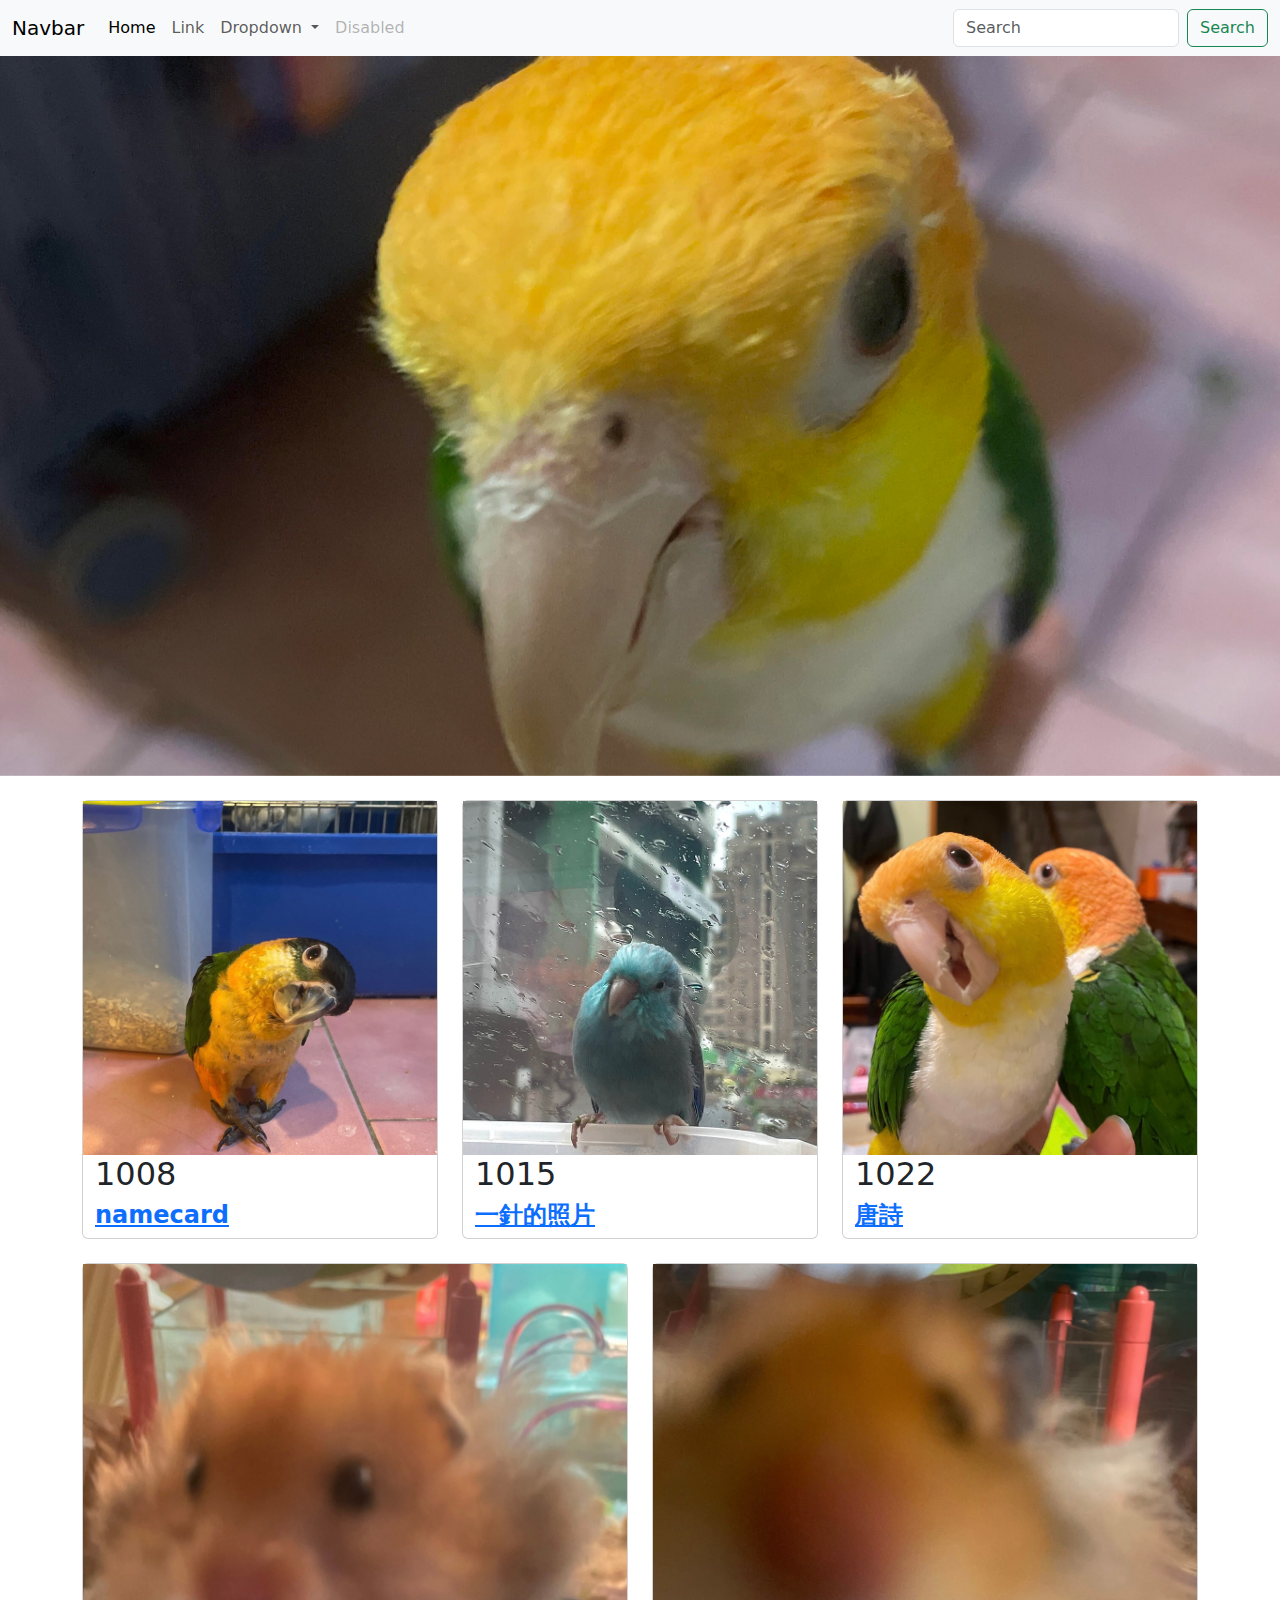
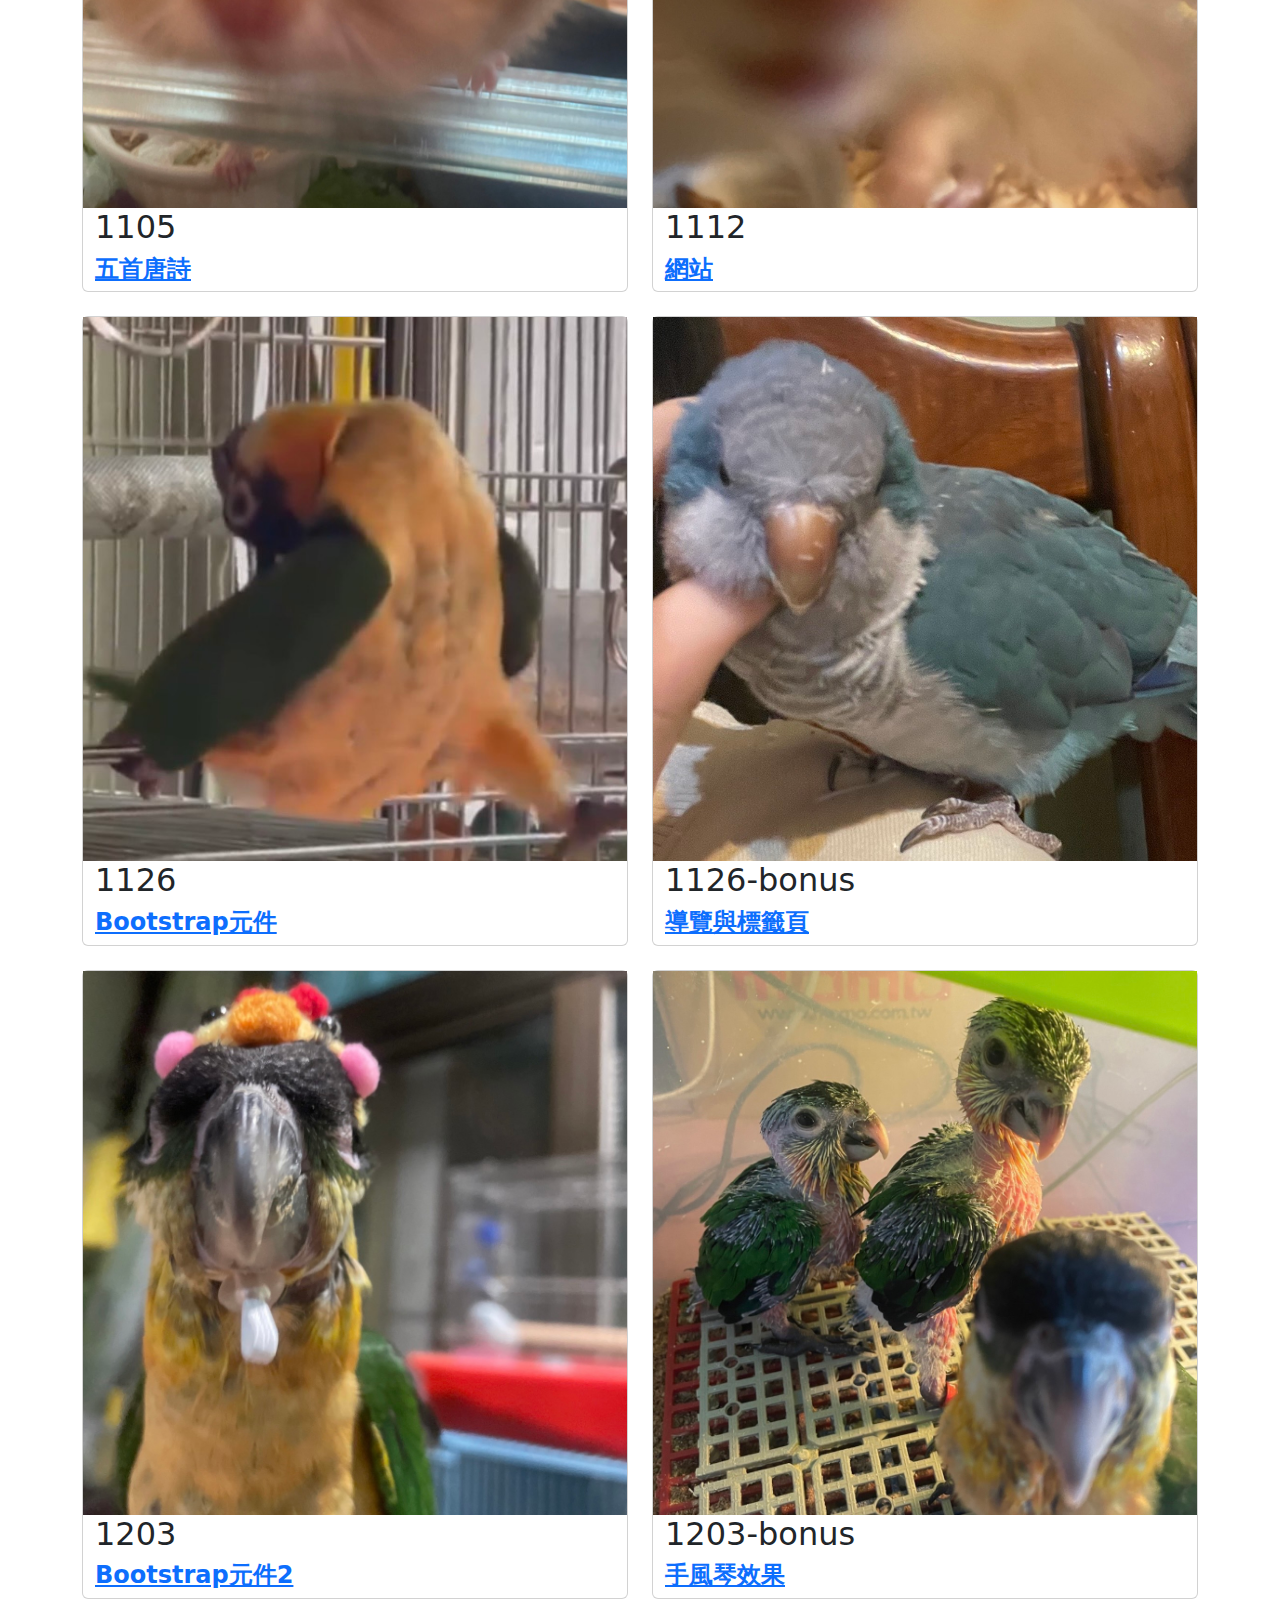
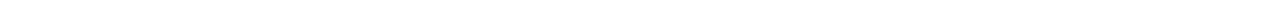
==== index.html @ 03aa545a "Update index.html" ====
<!DOCTYPE html>

<html>

<head>
	<meta charset="utf-8">
	<title>ZOE'S WEBSITE</title>
	<link href="https://cdn.jsdelivr.net/npm/bootstrap@5.3.3/dist/css/bootstrap.min.css" rel="stylesheet" integrity="sha384-QWTKZyjpPEjISv5WaRU9OFeRpok6YctnYmDr5pNlyT2bRjXh0JMhjY6hW+ALEwIH" crossorigin="anonymous">
		<script src="https://cdn.jsdelivr.net/npm/bootstrap@5.3.3/dist/js/bootstrap.bundle.min.js" integrity="sha384-YvpcrYf0tY3lHB60NNkmXc5s9fDVZLESaAA55NDzOxhy9GkcIdslK1eN7N6jIeHz" crossorigin="anonymous"></script>

</head>

<body>
	<nav class="navbar navbar-expand-lg bg-body-tertiary">
		<div class="container-fluid">
			<a class="navbar-brand" href="#">Navbar</a>
			<button class="navbar-toggler" type="button" data-bs-toggle="collapse"
				data-bs-target="#navbarSupportedContent" aria-controls="navbarSupportedContent" aria-expanded="false"
				aria-label="Toggle navigation">
				<span class="navbar-toggler-icon"></span>
			</button>
			<div class="collapse navbar-collapse" id="navbarSupportedContent">
				<ul class="navbar-nav me-auto mb-2 mb-lg-0">
					<li class="nav-item">
						<a class="nav-link active" aria-current="page" href="#">Home</a>
					</li>
					<li class="nav-item">
						<a class="nav-link" href="#">Link</a>
					</li>
					<li class="nav-item dropdown">
						<a class="nav-link dropdown-toggle" href="#" role="button" data-bs-toggle="dropdown"
							aria-expanded="false">
							Dropdown
						</a>
						<ul class="dropdown-menu">
							<li><a class="dropdown-item" href="#">Action</a></li>
							<li><a class="dropdown-item" href="#">Another action</a></li>
							<li>
								<hr class="dropdown-divider">
							</li>
							<li><a class="dropdown-item" href="#">Something else here</a></li>
						</ul>
					</li>
					<li class="nav-item">
						<a class="nav-link disabled" aria-disabled="true">Disabled</a>
					</li>
				</ul>
				<form class="d-flex" role="search">
					<input class="form-control me-2" type="search" placeholder="Search" aria-label="Search">
					<button class="btn btn-outline-success" type="submit">Search</button>
				</form>
			</div>
		</div>
	</nav>

	<div id="carouselExampleSlidesOnly" class="carousel slide" data-bs-ride="carousel" data-bs-interval="3000">
		<div class="carousel-inner">
			<div class="carousel-item active">
				<img src="1112/1.jpg" class="d-block w-100" alt="Image 1">
			</div>
			<div class="carousel-item">
				<img src="1112/2.jpg" class="d-block w-100" alt="Image 2">
			</div>
			<div class="carousel-item">
				<img src="1112/3.jpg" class="d-block w-100" alt="Image 3">
			</div>
			<div class="carousel-item">
				<img src="1112/4.jpg" class="d-block w-100" alt="Image 4">
			</div>
			<div class="carousel-item">
				<img src="1112/5.jpg" class="d-block w-100" alt="Image 5">
			</div>
		</div>
	</div>	
	<br />
	<div class="container">
		<div class="row">
			<div class="col-4">
				<div class='card'>
					<img src='b/b1.jpg' style='width: 100%'>
					<div class='container noto-serif-tc-123'>
						<h2>1008</h2>
						<h4><b><a href=".\1008\1008_namecard.html">namecard</a></b></h4>
					</div>
				</div>
			</div>
			<div class="col-4">
				<div class='card'>
					<img src='b/b2.jpg' style='width: 100%'>
					<div class='container noto-serif-tc-123'>
						<h2>1015</h2>
						<h4><b><a href=".\1015\index.html">一針的照片</a></b></h4>
					</div>
				</div>
			</div>
			<div class="col-4">
				<div class='card'>
					<img src='b/b3.jpg' style='width: 100%'>
					<div class='container noto-serif-tc-123'>
						<h2>1022</h2>
						<h4><b><a href=".\1022\index.html">唐詩</a></b></h4>
					</div>
				</div>
			</div>
		</div>
		<br />
		<div class="row">
			<div class="col-6">
				<div class='card'>
					<img src='b/b4.jpg' style='width: 100%'>
					<div class='container noto-serif-tc-123'>
						<h2>1105</h2>
						<h4><b><a href=".\1105\index.html">五首唐詩</a></b></h4>
					</div>
				</div>
			</div>
			<div class="col-6">
				<div class='card'>
					<img src='b/b5.jpg' style='width: 100%'>
					<div class='container noto-serif-tc-123'>
						<h2>1112</h2>
						<h4><b><a href=".\1112\index.html">網站</a></b></h4>
					</div>
				</div>
			</div>
		</div>
		<br />
		<div class="row">
			<div class="col-6">
				<div class='card'>
					<img src='b/b6.jpg' style='width: 100%'>
					<div class='container noto-serif-tc-123'>
						<h2>1126</h2>
						<h4><b><a href=".\1126\index.html">Bootstrap元件</a></b></h4>
					</div>
				</div>
			</div>
			<div class="col-6">
				<div class='card'>
					<img src='b/b7.jpg' style='width: 100%'>
					<div class='container noto-serif-tc-123'>
						<h2>1126-bonus</h2>
						<h4><b><a href=".\1126-bonus\index.html">導覽與標籤頁</a></b></h4>
					</div>
				</div>
			</div>
		</div>
		<br />
		<div class="row">
			<div class="col-6">
				<div class='card'>
					<img src='b/b8.jpg' style='width: 100%'>
					<div class='container noto-serif-tc-123'>
						<h2>1203</h2>
						<h4><b><a href=".\1203\index.html">Bootstrap元件2</a></b></h4>
					</div>
				</div>
			</div>
			<div class="col-6">
				<div class='card'>
					<img src='b/b9.jpg' style='width: 100%'>
					<div class='container noto-serif-tc-123'>
						<h2>1203-bonus</h2>
						<h4><b><a href=".\1203-bonus\index.html">手風琴效果</a></b></h4>
					</div>
				</div>
			</div>
		</div>
		</br>
	</div>
</body>


</html>
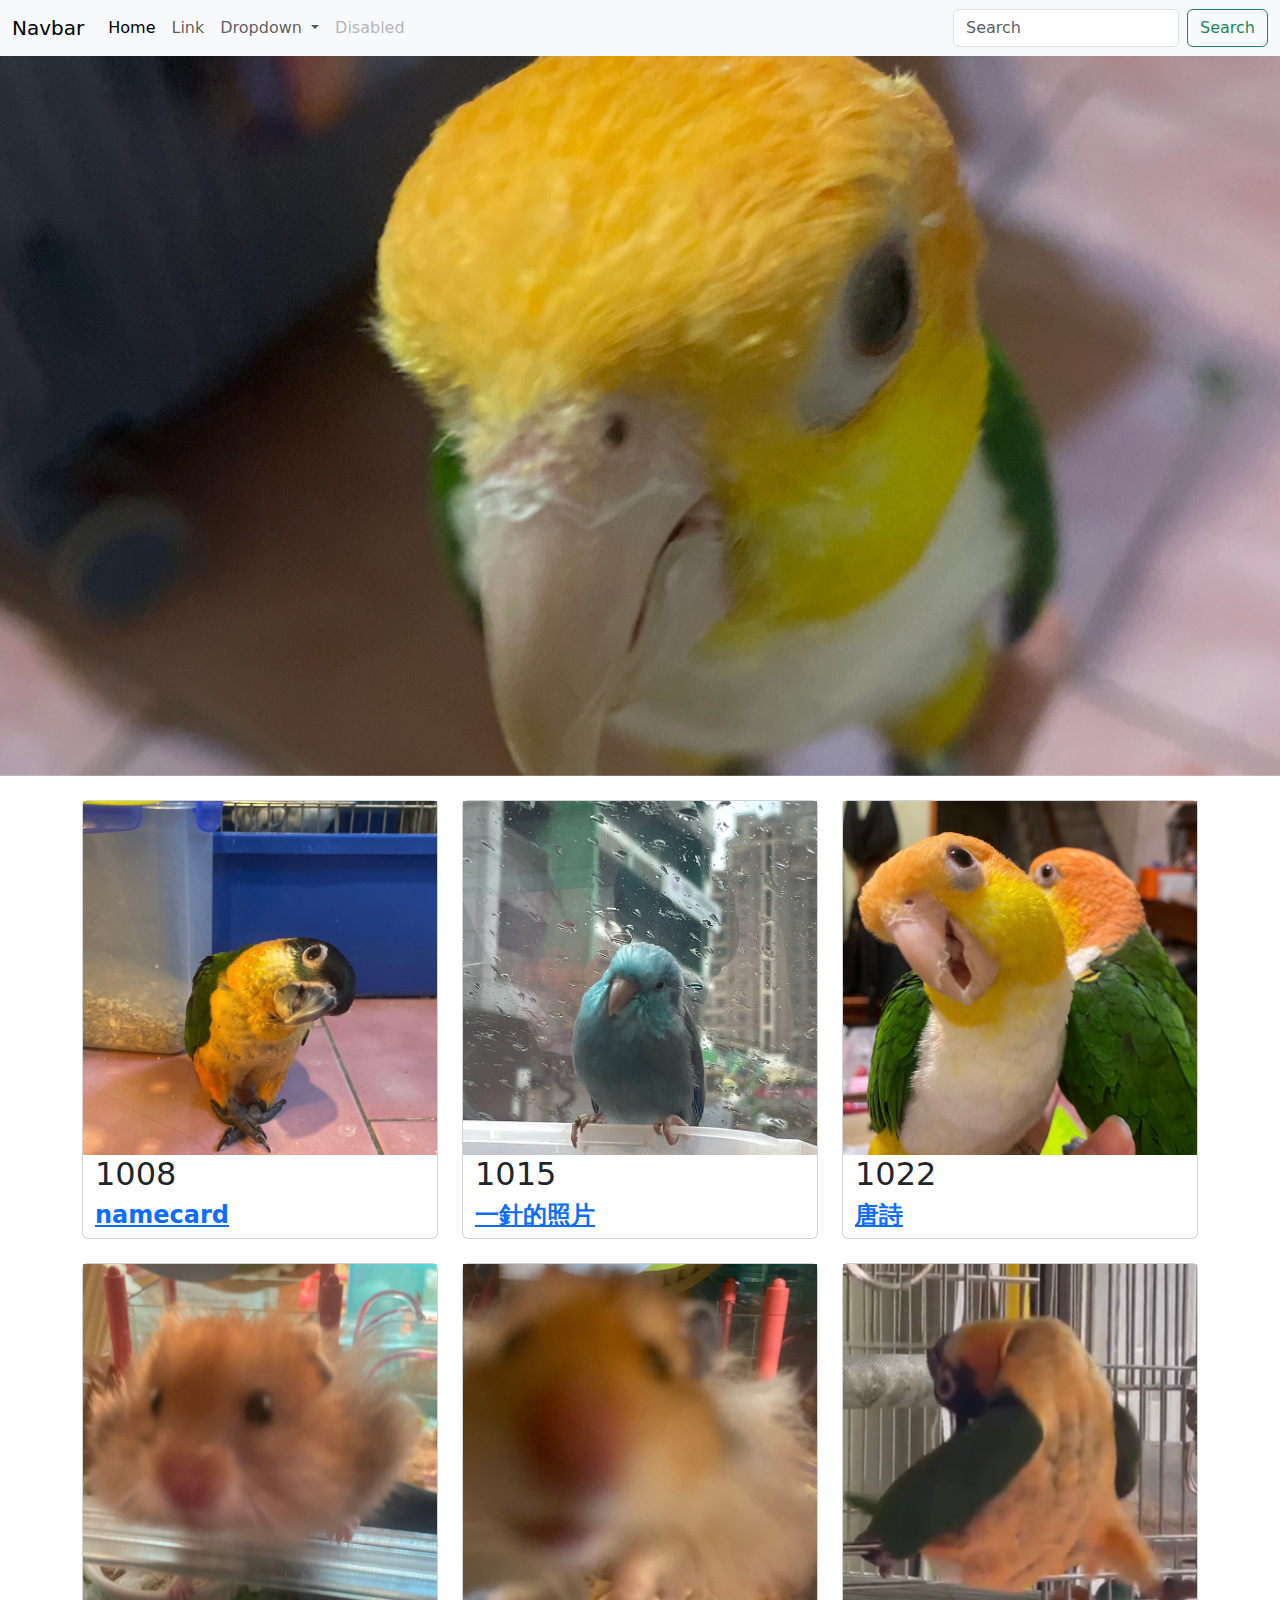
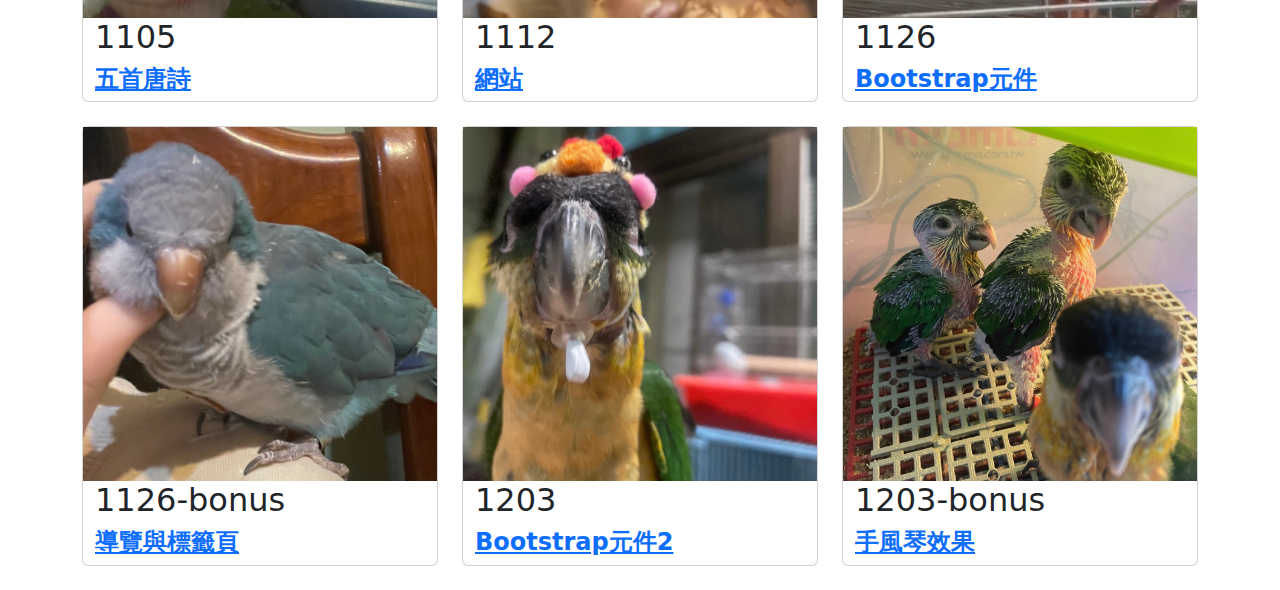
==== commit 34082bbd: "Update index.html" ====
--- a/index.html
+++ b/index.html
@@ -105,7 +105,7 @@
 		</div>
 		<br />
 		<div class="row">
-			<div class="col-6">
+			<div class="col-4">
 				<div class='card'>
 					<img src='b/b4.jpg' style='width: 100%'>
 					<div class='container noto-serif-tc-123'>
@@ -114,7 +114,7 @@
 					</div>
 				</div>
 			</div>
-			<div class="col-6">
+			<div class="col-4">
 				<div class='card'>
 					<img src='b/b5.jpg' style='width: 100%'>
 					<div class='container noto-serif-tc-123'>
@@ -123,10 +123,7 @@
 					</div>
 				</div>
 			</div>
-		</div>
-		<br />
-		<div class="row">
-			<div class="col-6">
+			<div class="col-4">
 				<div class='card'>
 					<img src='b/b6.jpg' style='width: 100%'>
 					<div class='container noto-serif-tc-123'>
@@ -135,7 +132,10 @@
 					</div>
 				</div>
 			</div>
-			<div class="col-6">
+		</div>
+		<br />
+		<div class="row">
+			<div class="col-4">
 				<div class='card'>
 					<img src='b/b7.jpg' style='width: 100%'>
 					<div class='container noto-serif-tc-123'>
@@ -144,10 +144,7 @@
 					</div>
 				</div>
 			</div>
-		</div>
-		<br />
-		<div class="row">
-			<div class="col-6">
+			<div class="col-4">
 				<div class='card'>
 					<img src='b/b8.jpg' style='width: 100%'>
 					<div class='container noto-serif-tc-123'>
@@ -156,7 +153,7 @@
 					</div>
 				</div>
 			</div>
-			<div class="col-6">
+			<div class="col-4">
 				<div class='card'>
 					<img src='b/b9.jpg' style='width: 100%'>
 					<div class='container noto-serif-tc-123'>
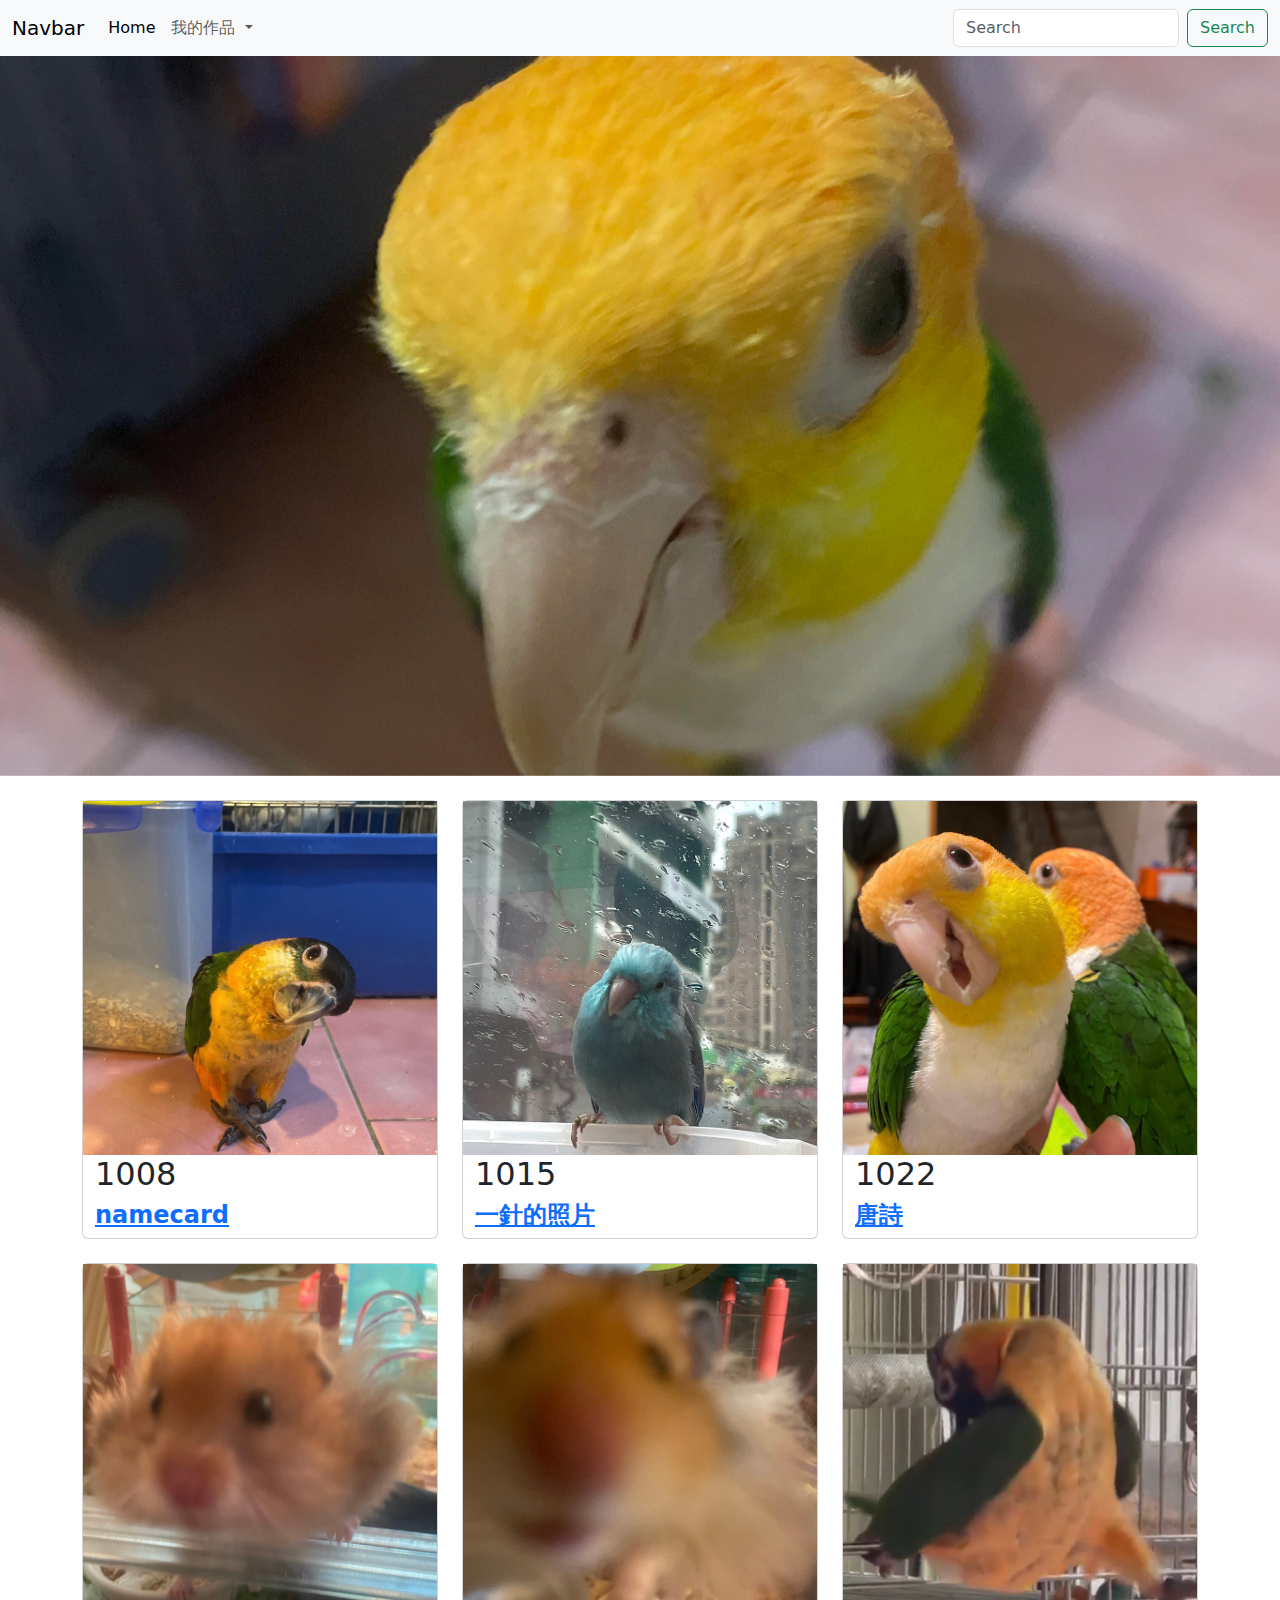
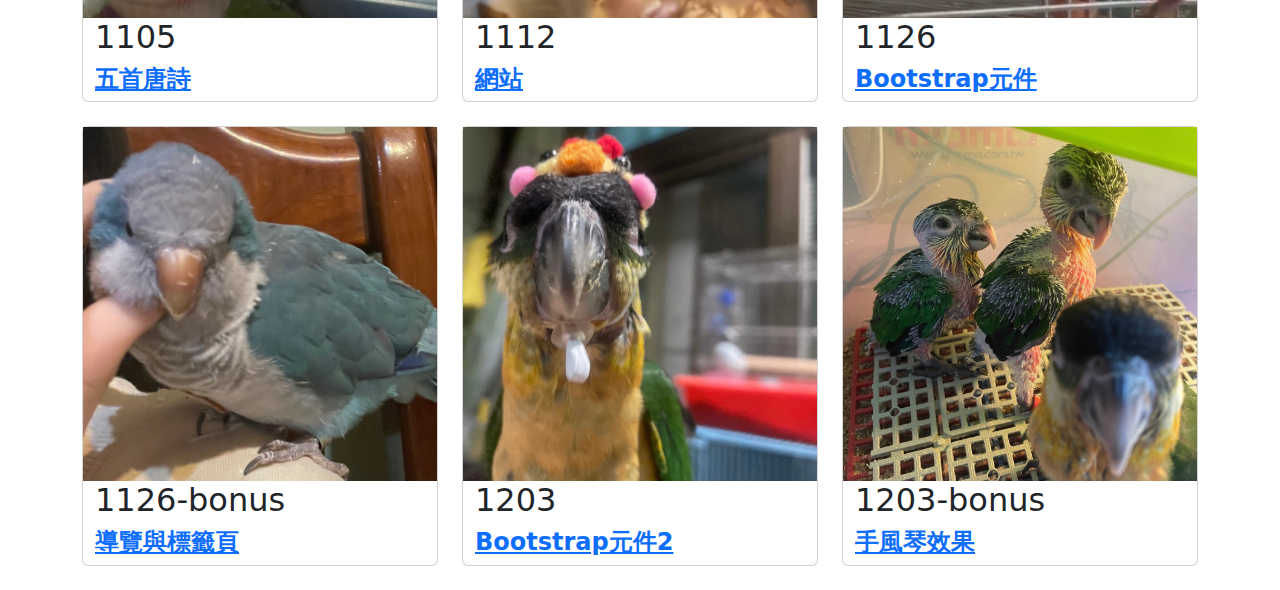
==== commit aa0312fd: "Update index.html" ====
--- a/index.html
+++ b/index.html
@@ -22,27 +22,29 @@
 			<div class="collapse navbar-collapse" id="navbarSupportedContent">
 				<ul class="navbar-nav me-auto mb-2 mb-lg-0">
 					<li class="nav-item">
-						<a class="nav-link active" aria-current="page" href="#">Home</a>
-					</li>
-					<li class="nav-item">
-						<a class="nav-link" href="#">Link</a>
+						<a class="nav-link active" aria-current="page" href="zoe1717.github.io
+/index.html">Home</a>
 					</li>
 					<li class="nav-item dropdown">
 						<a class="nav-link dropdown-toggle" href="#" role="button" data-bs-toggle="dropdown"
 							aria-expanded="false">
-							Dropdown
+							我的作品
 						</a>
 						<ul class="dropdown-menu">
-							<li><a class="dropdown-item" href="#">Action</a></li>
-							<li><a class="dropdown-item" href="#">Another action</a></li>
+							<li><a class="dropdown-item" href="./1008/1008_namecard.html">1008</a></li>
+							<li><a class="dropdown-item" href="./1015/index.html">1015</a></li>
+							<li><a class="dropdown-item" href="./1022/index.html">1022</a></li>
+							<li><a class="dropdown-item" href="./1105/index.html">1105</a></li>
+							<li><a class="dropdown-item" href="./1112/index.html">1112</a></li>
+							<li><a class="dropdown-item" href="./1126/index.html">1126</a></li>
+							<li><a class="dropdown-item" href="./1126-bonus/index.html">1126-bonus</a></li>
+							<li><a class="dropdown-item" href="./1203/index.html">1203</a></li>
+							<li><a class="dropdown-item" href="./1203-bonus/index.html">1203-bonus</a></li>
 							<li>
 								<hr class="dropdown-divider">
 							</li>
 							<li><a class="dropdown-item" href="#">Something else here</a></li>
 						</ul>
-					</li>
-					<li class="nav-item">
-						<a class="nav-link disabled" aria-disabled="true">Disabled</a>
 					</li>
 				</ul>
 				<form class="d-flex" role="search">
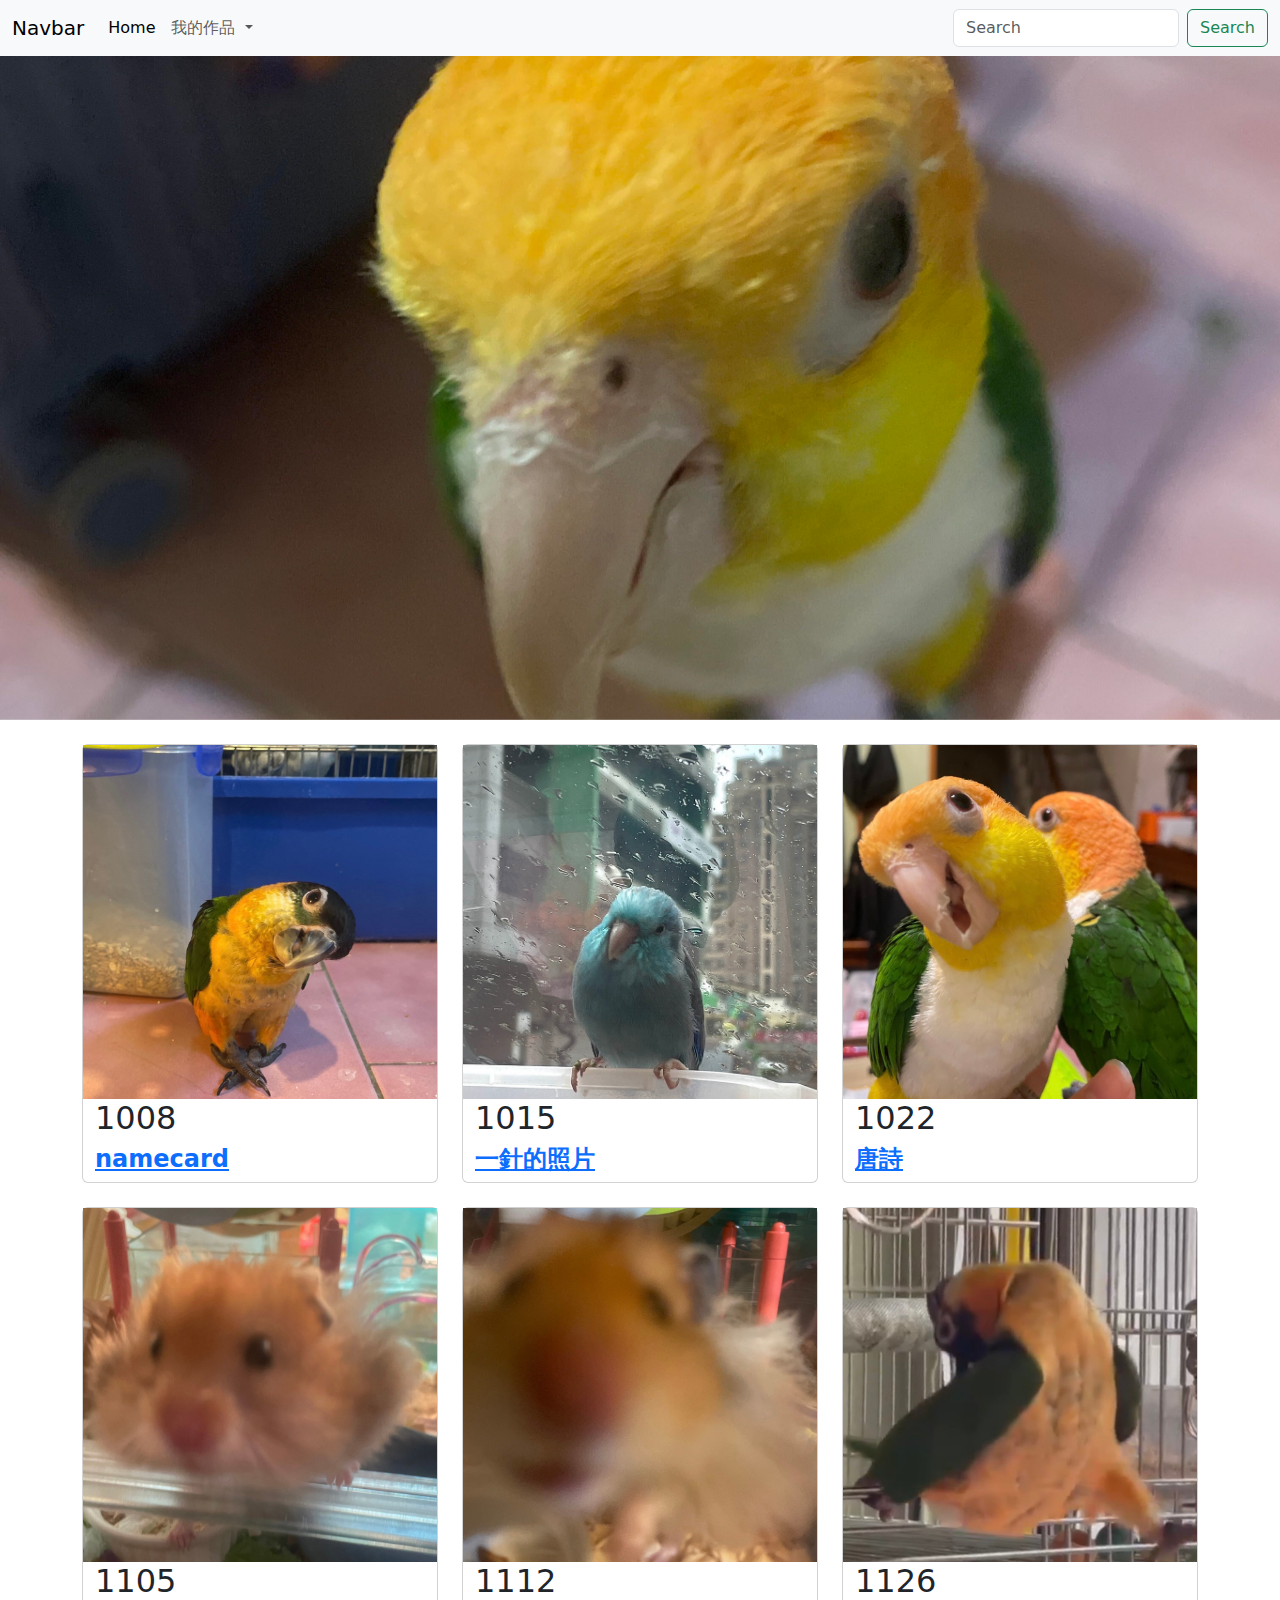
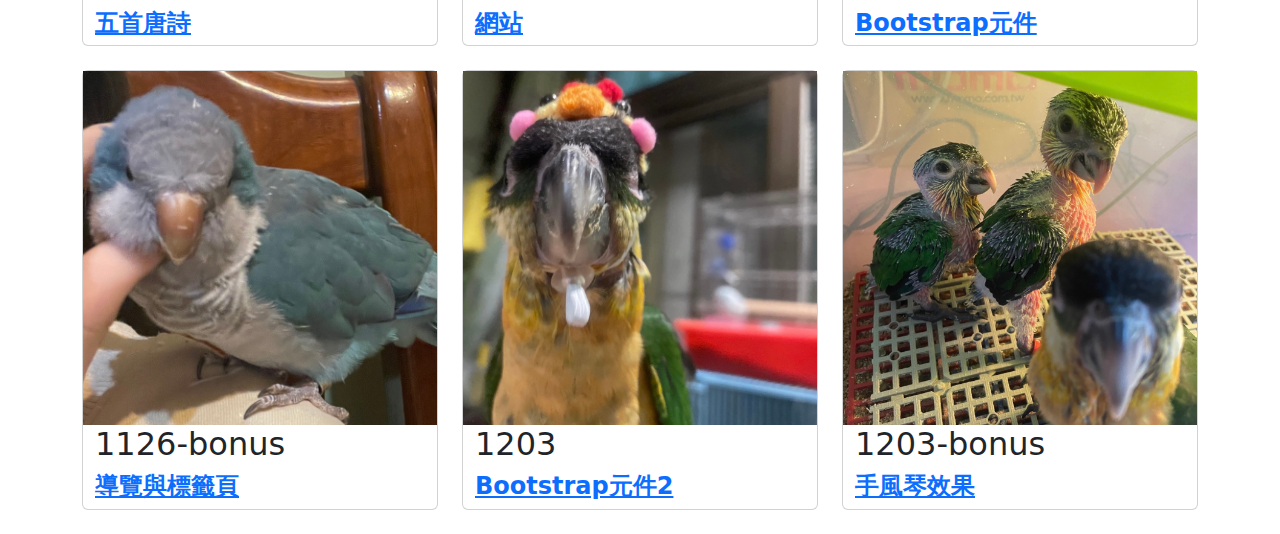
==== commit 337fd429: "Update index.html" ====
--- a/index.html
+++ b/index.html
@@ -7,11 +7,11 @@
 	<title>ZOE'S WEBSITE</title>
 	<link href="https://cdn.jsdelivr.net/npm/bootstrap@5.3.3/dist/css/bootstrap.min.css" rel="stylesheet" integrity="sha384-QWTKZyjpPEjISv5WaRU9OFeRpok6YctnYmDr5pNlyT2bRjXh0JMhjY6hW+ALEwIH" crossorigin="anonymous">
 		<script src="https://cdn.jsdelivr.net/npm/bootstrap@5.3.3/dist/js/bootstrap.bundle.min.js" integrity="sha384-YvpcrYf0tY3lHB60NNkmXc5s9fDVZLESaAA55NDzOxhy9GkcIdslK1eN7N6jIeHz" crossorigin="anonymous"></script>
-
+	
 </head>
 
 <body>
-	<nav class="navbar navbar-expand-lg bg-body-tertiary">
+	<nav class="navbar navbar-expand-lg bg-body-tertiary fixed-top">
 		<div class="container-fluid">
 			<a class="navbar-brand" href="#">Navbar</a>
 			<button class="navbar-toggler" type="button" data-bs-toggle="collapse"
@@ -40,10 +40,6 @@
 							<li><a class="dropdown-item" href="./1126-bonus/index.html">1126-bonus</a></li>
 							<li><a class="dropdown-item" href="./1203/index.html">1203</a></li>
 							<li><a class="dropdown-item" href="./1203-bonus/index.html">1203-bonus</a></li>
-							<li>
-								<hr class="dropdown-divider">
-							</li>
-							<li><a class="dropdown-item" href="#">Something else here</a></li>
 						</ul>
 					</li>
 				</ul>
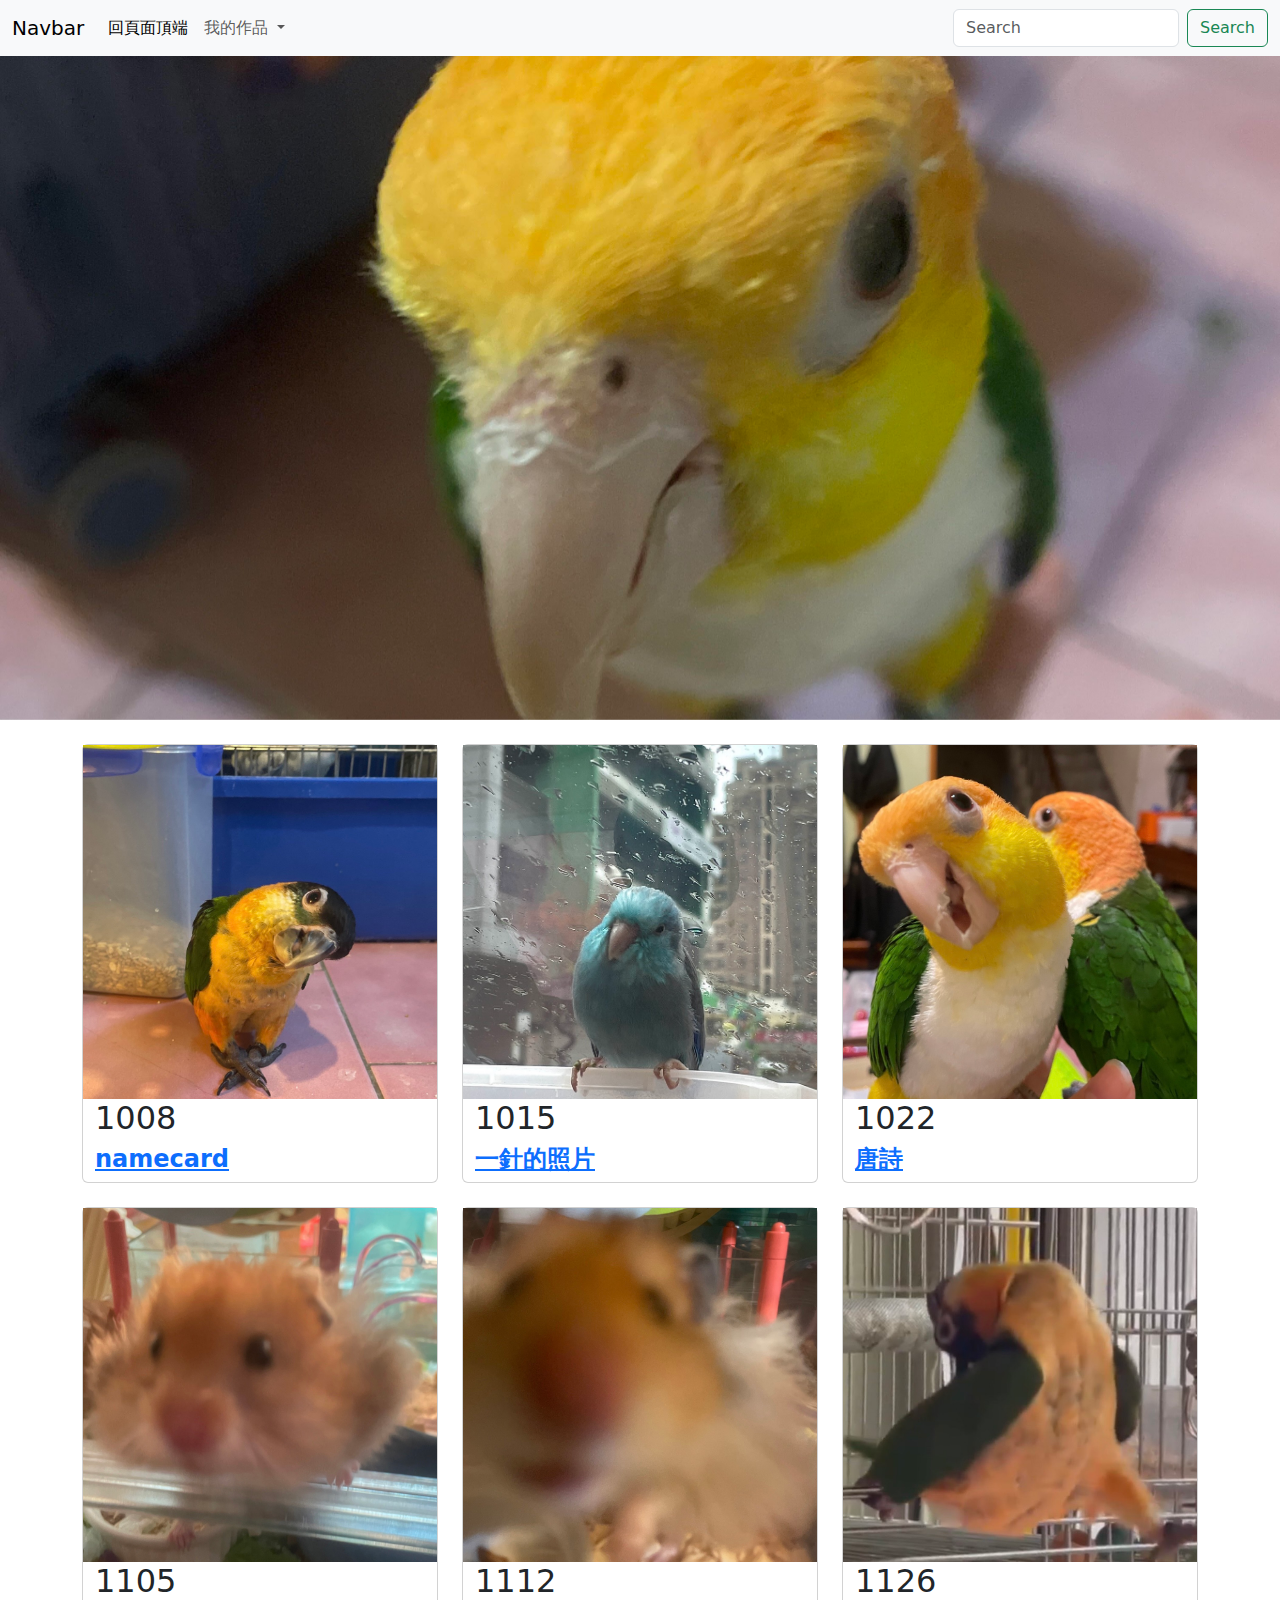
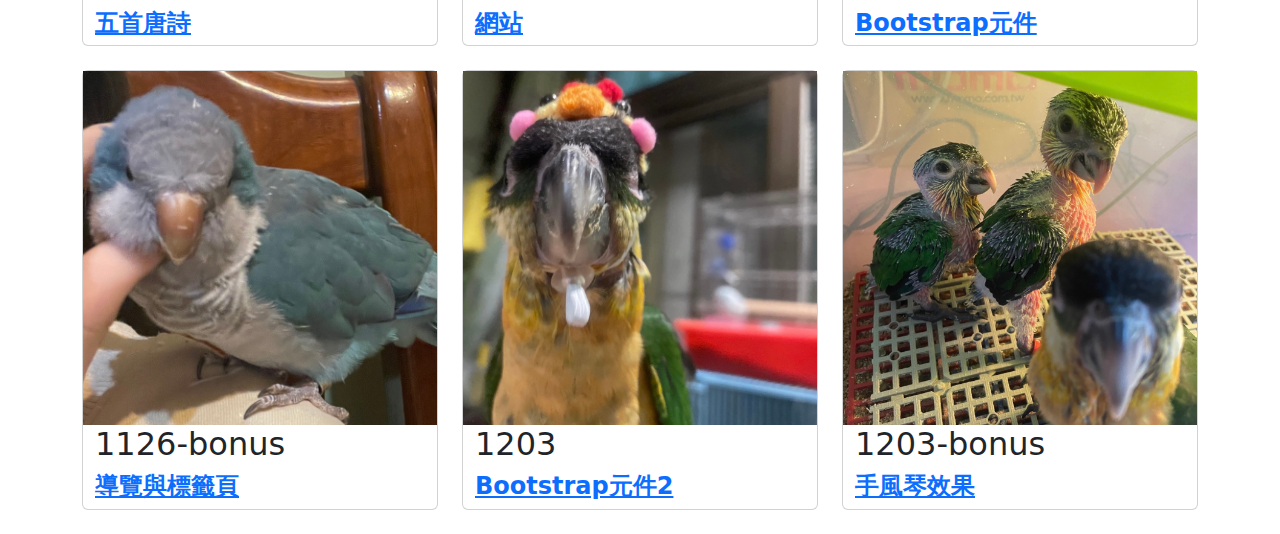
==== commit 2bd46dac: "Update index.html" ====
--- a/index.html
+++ b/index.html
@@ -23,7 +23,7 @@
 				<ul class="navbar-nav me-auto mb-2 mb-lg-0">
 					<li class="nav-item">
 						<a class="nav-link active" aria-current="page" href="zoe1717.github.io
-/index.html">Home</a>
+/index.html">回頁面頂端</a>
 					</li>
 					<li class="nav-item dropdown">
 						<a class="nav-link dropdown-toggle" href="#" role="button" data-bs-toggle="dropdown"
@@ -43,9 +43,9 @@
 						</ul>
 					</li>
 				</ul>
-				<form class="d-flex" role="search">
-					<input class="form-control me-2" type="search" placeholder="Search" aria-label="Search">
-					<button class="btn btn-outline-success" type="submit">Search</button>
+				<form class="d-flex" action="search-results.html" method="get" role="search">
+    					<input class="form-control me-2" type="search" placeholder="Search" aria-label="Search" name="query">
+   					<button class="btn btn-outline-success" type="submit">Search</button>
 				</form>
 			</div>
 		</div>
